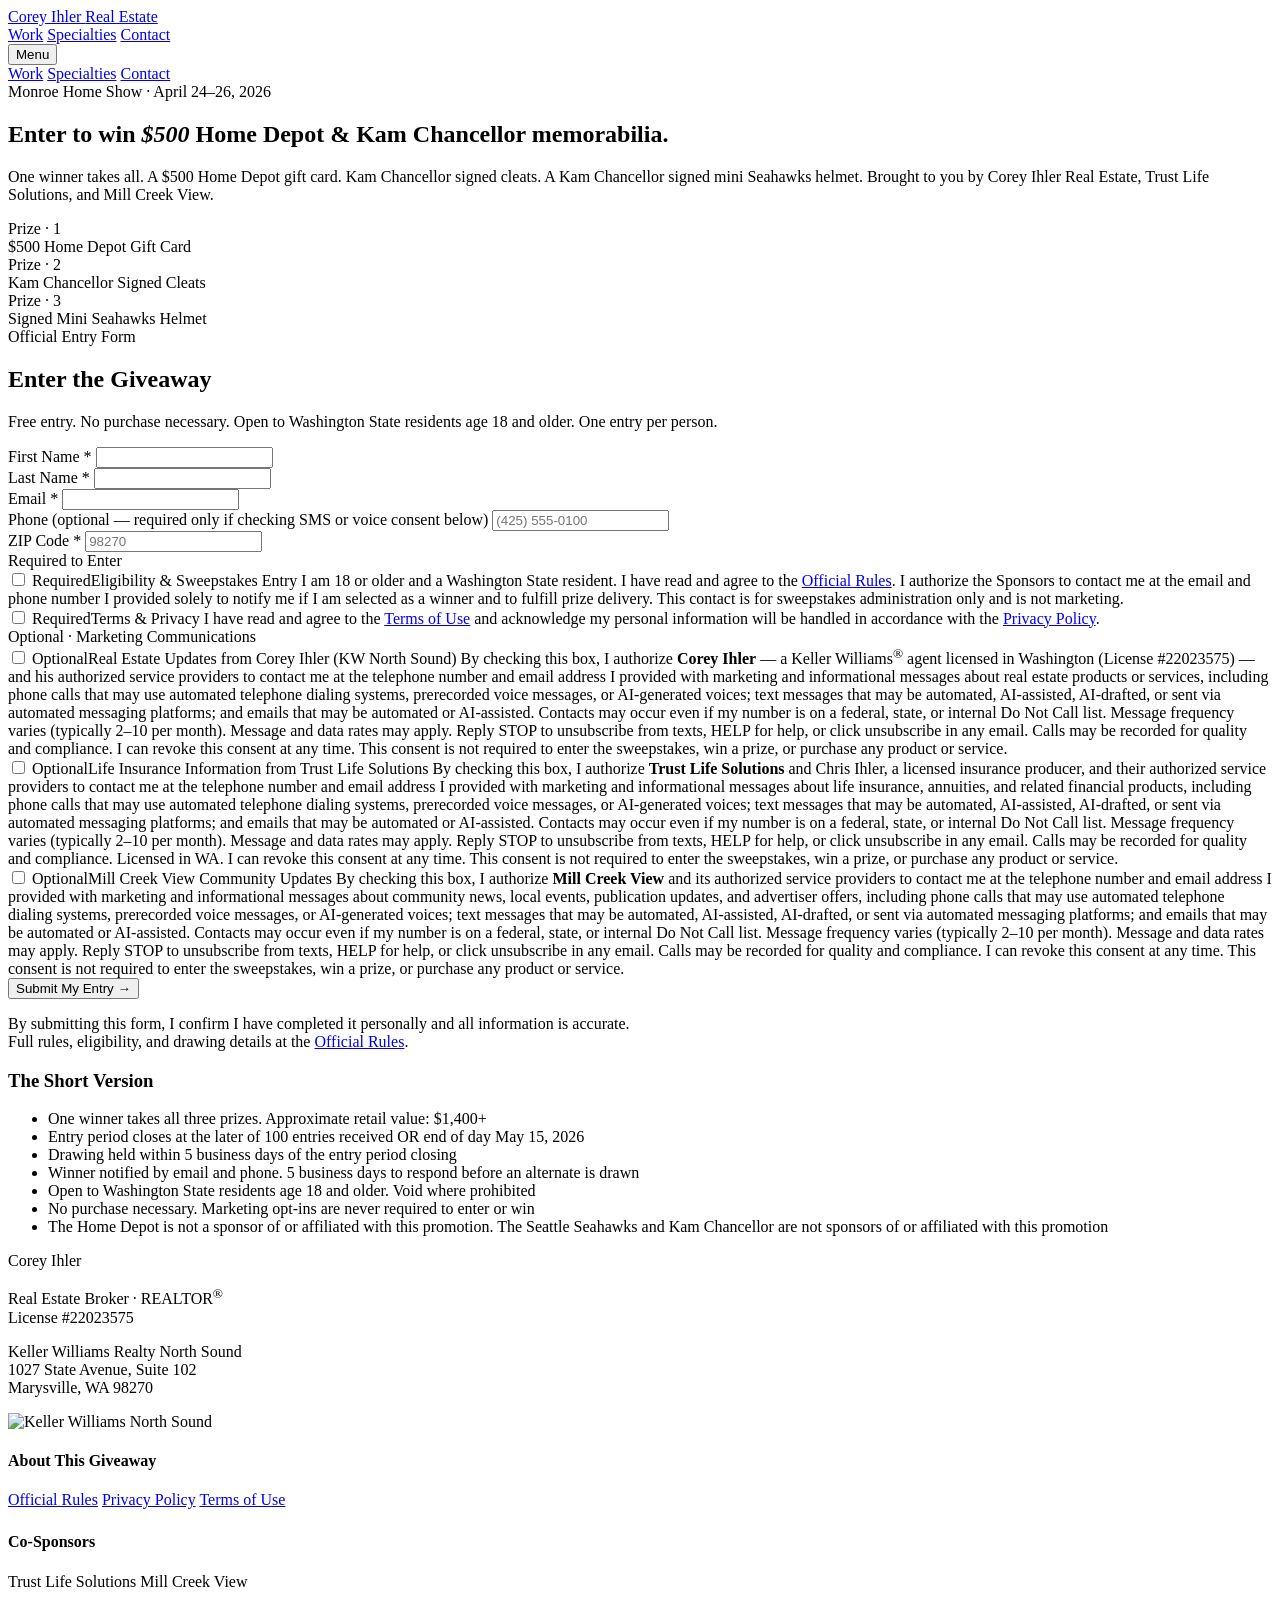
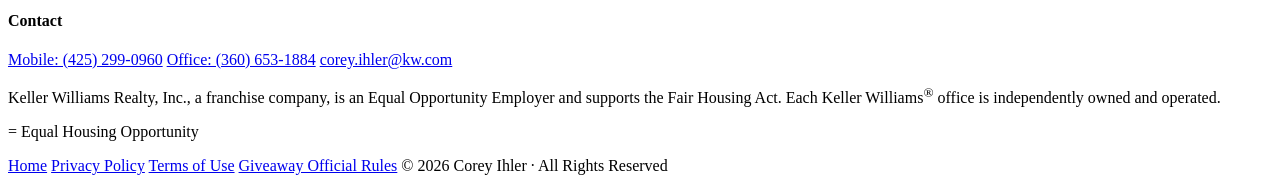
==== public/monroe-giveaway.html @ e92756ac "Initial commit: Corey Ihler real estate site v1 - Monroe Home Show giveaway critical path" ====
<!DOCTYPE html>
<html lang="en">
<head>
  <meta charset="UTF-8">
  <meta name="viewport" content="width=device-width, initial-scale=1.0">
  <title>$500 Home Depot Giveaway + Kam Chancellor Memorabilia | Corey Ihler Real Estate</title>
  <meta name="description" content="Enter to win a $500 Home Depot gift card, Kam Chancellor signed cleats, and a signed mini Seahawks helmet. Open to WA residents 18+. Washington State Evergreen Spring Home Show, April 24–26, 2026.">

  <meta property="og:title" content="$500 Home Depot Giveaway + Seahawks Memorabilia">
  <meta property="og:description" content="One winner takes all. Enter free at the Monroe Home Show or online.">
  <meta property="og:type" content="website">

  <link rel="stylesheet" href="/styles.css">
  <link rel="canonical" href="https://coreyihlerrealestate.com/monroe-giveaway.html">
  <link rel="preconnect" href="https://fonts.googleapis.com">
  <link rel="preconnect" href="https://fonts.gstatic.com" crossorigin>
</head>
<body>

  <!-- Navigation (minimal for focused landing page) -->
  <nav class="nav">
    <div class="nav-inner">
      <a href="/" class="brand">
        Corey Ihler <span>Real Estate</span>
      </a>
      <div class="nav-links">
        <a href="/#work">Work</a>
        <a href="/#niches">Specialties</a>
        <a href="/#contact">Contact</a>
      </div>
      <button class="nav-toggle" onclick="document.getElementById('mobileMenu').classList.toggle('open')" aria-label="Menu">Menu</button>
    </div>
    <div class="mobile-menu" id="mobileMenu">
      <a href="/#work">Work</a>
      <a href="/#niches">Specialties</a>
      <a href="/#contact">Contact</a>
    </div>
  </nav>

  <!-- Hero -->
  <section class="gv-hero">
    <div class="gv-hero-inner">
      <div class="gv-eyebrow fade-up">Monroe Home Show · April 24–26, 2026</div>
      <h1 class="gv-title fade-up delay-1">
        Enter to win <em>$500</em> Home Depot &amp; Kam Chancellor memorabilia.
      </h1>
      <p class="gv-sub fade-up delay-2">
        One winner takes all. A $500 Home Depot gift card. Kam Chancellor signed cleats. A Kam Chancellor signed mini Seahawks helmet. Brought to you by Corey Ihler Real Estate, Trust Life Solutions, and Mill Creek View.
      </p>

      <div class="gv-prize-strip fade-up delay-3">
        <div class="gv-prize">
          <div class="tag">Prize · 1</div>
          <div class="item">$500 Home Depot Gift Card</div>
        </div>
        <div class="gv-prize">
          <div class="tag">Prize · 2</div>
          <div class="item">Kam Chancellor Signed Cleats</div>
        </div>
        <div class="gv-prize">
          <div class="tag">Prize · 3</div>
          <div class="item">Signed Mini Seahawks Helmet</div>
        </div>
      </div>
    </div>
  </section>

  <!-- Form -->
  <section class="gv-form-section">
    <div class="gv-form-wrap">
      <div class="gv-form-head">
        <div class="eyebrow mb-2">Official Entry Form</div>
        <h2>Enter the Giveaway</h2>
        <p>Free entry. No purchase necessary. Open to Washington State residents age 18 and older. One entry per person.</p>
      </div>

      <form class="gv-form" id="giveawayForm" autocomplete="on" novalidate>

        <!-- Entrant info -->
        <div class="form-row two-col">
          <div class="field">
            <label for="firstName">First Name <span class="required">*</span></label>
            <input type="text" id="firstName" name="firstName" required autocomplete="given-name">
          </div>
          <div class="field">
            <label for="lastName">Last Name <span class="required">*</span></label>
            <input type="text" id="lastName" name="lastName" required autocomplete="family-name">
          </div>
        </div>

        <div class="form-row">
          <div class="field">
            <label for="email">Email <span class="required">*</span></label>
            <input type="email" id="email" name="email" required autocomplete="email">
          </div>
        </div>

        <div class="form-row two-col">
          <div class="field">
            <label for="phone">Phone <span class="optional-note">(optional — required only if checking SMS or voice consent below)</span></label>
            <input type="tel" id="phone" name="phone" autocomplete="tel" placeholder="(425) 555-0100">
          </div>
          <div class="field">
            <label for="zip">ZIP Code <span class="required">*</span></label>
            <input type="text" id="zip" name="zip" required inputmode="numeric" pattern="[0-9]{5}" maxlength="5" autocomplete="postal-code" placeholder="98270">
          </div>
        </div>

        <!-- REQUIRED consents -->
        <div class="consent-section">
          <div class="consent-section-title">Required to Enter</div>

          <div class="consent required">
            <input type="checkbox" id="eligibility" name="eligibility" required>
            <label for="eligibility">
              <span class="consent-head"><span class="req-tag">Required</span>Eligibility &amp; Sweepstakes Entry</span>
              I am 18 or older and a Washington State resident. I have read and agree to the <a href="/official-rules.html" target="_blank">Official Rules</a>. I authorize the Sponsors to contact me at the email and phone number I provided solely to notify me if I am selected as a winner and to fulfill prize delivery.
              <span class="fine">This contact is for sweepstakes administration only and is not marketing.</span>
            </label>
          </div>

          <div class="consent required">
            <input type="checkbox" id="terms" name="terms" required>
            <label for="terms">
              <span class="consent-head"><span class="req-tag">Required</span>Terms &amp; Privacy</span>
              I have read and agree to the <a href="/terms.html" target="_blank">Terms of Use</a> and acknowledge my personal information will be handled in accordance with the <a href="/privacy.html" target="_blank">Privacy Policy</a>.
            </label>
          </div>
        </div>

        <!-- OPTIONAL consents -->
        <div class="consent-section">
          <div class="consent-section-title">Optional · Marketing Communications</div>

          <div class="consent optional">
            <input type="checkbox" id="consentCorey" name="consentCorey">
            <label for="consentCorey">
              <span class="consent-head"><span class="opt-tag">Optional</span>Real Estate Updates from Corey Ihler (KW North Sound)</span>
              By checking this box, I authorize <strong>Corey Ihler</strong> — a Keller Williams<sup>®</sup> agent licensed in Washington (License #22023575) — and his authorized service providers to contact me at the telephone number and email address I provided with marketing and informational messages about real estate products or services, including phone calls that may use automated telephone dialing systems, prerecorded voice messages, or AI-generated voices; text messages that may be automated, AI-assisted, AI-drafted, or sent via automated messaging platforms; and emails that may be automated or AI-assisted.
              <span class="fine">Contacts may occur even if my number is on a federal, state, or internal Do Not Call list. Message frequency varies (typically 2–10 per month). Message and data rates may apply. Reply STOP to unsubscribe from texts, HELP for help, or click unsubscribe in any email. Calls may be recorded for quality and compliance. I can revoke this consent at any time.</span>
              <span class="not-required">This consent is not required to enter the sweepstakes, win a prize, or purchase any product or service.</span>
            </label>
          </div>

          <div class="consent optional">
            <input type="checkbox" id="consentTLS" name="consentTLS">
            <label for="consentTLS">
              <span class="consent-head"><span class="opt-tag">Optional</span>Life Insurance Information from Trust Life Solutions</span>
              By checking this box, I authorize <strong>Trust Life Solutions</strong> and Chris Ihler, a licensed insurance producer, and their authorized service providers to contact me at the telephone number and email address I provided with marketing and informational messages about life insurance, annuities, and related financial products, including phone calls that may use automated telephone dialing systems, prerecorded voice messages, or AI-generated voices; text messages that may be automated, AI-assisted, AI-drafted, or sent via automated messaging platforms; and emails that may be automated or AI-assisted.
              <span class="fine">Contacts may occur even if my number is on a federal, state, or internal Do Not Call list. Message frequency varies (typically 2–10 per month). Message and data rates may apply. Reply STOP to unsubscribe from texts, HELP for help, or click unsubscribe in any email. Calls may be recorded for quality and compliance. Licensed in WA. I can revoke this consent at any time.</span>
              <span class="not-required">This consent is not required to enter the sweepstakes, win a prize, or purchase any product or service.</span>
            </label>
          </div>

          <div class="consent optional">
            <input type="checkbox" id="consentMCV" name="consentMCV">
            <label for="consentMCV">
              <span class="consent-head"><span class="opt-tag">Optional</span>Mill Creek View Community Updates</span>
              By checking this box, I authorize <strong>Mill Creek View</strong> and its authorized service providers to contact me at the telephone number and email address I provided with marketing and informational messages about community news, local events, publication updates, and advertiser offers, including phone calls that may use automated telephone dialing systems, prerecorded voice messages, or AI-generated voices; text messages that may be automated, AI-assisted, AI-drafted, or sent via automated messaging platforms; and emails that may be automated or AI-assisted.
              <span class="fine">Contacts may occur even if my number is on a federal, state, or internal Do Not Call list. Message frequency varies (typically 2–10 per month). Message and data rates may apply. Reply STOP to unsubscribe from texts, HELP for help, or click unsubscribe in any email. Calls may be recorded for quality and compliance. I can revoke this consent at any time.</span>
              <span class="not-required">This consent is not required to enter the sweepstakes, win a prize, or purchase any product or service.</span>
            </label>
          </div>
        </div>

        <div class="gv-submit">
          <button type="submit" class="btn btn-accent btn-lg" id="submitBtn">
            Submit My Entry <span class="arrow">→</span>
          </button>
        </div>

        <p class="form-footer-note">
          By submitting this form, I confirm I have completed it personally and all information is accurate.<br>
          Full rules, eligibility, and drawing details at the <a href="/official-rules.html">Official Rules</a>.
        </p>

      </form>

      <!-- Rules summary -->
      <div class="rules-box">
        <h3>The Short Version</h3>
        <ul>
          <li>One winner takes all three prizes. Approximate retail value: $1,400+</li>
          <li>Entry period closes at the later of 100 entries received OR end of day May 15, 2026</li>
          <li>Drawing held within 5 business days of the entry period closing</li>
          <li>Winner notified by email and phone. 5 business days to respond before an alternate is drawn</li>
          <li>Open to Washington State residents age 18 and older. Void where prohibited</li>
          <li>No purchase necessary. Marketing opt-ins are never required to enter or win</li>
          <li>The Home Depot is not a sponsor of or affiliated with this promotion. The Seattle Seahawks and Kam Chancellor are not sponsors of or affiliated with this promotion</li>
        </ul>
      </div>
    </div>
  </section>

  <!-- Footer -->
  <footer class="footer">
    <div class="wrap">
      <div class="footer-grid">
        <div>
          <div class="footer-brand">Corey Ihler</div>
          <p>Real Estate Broker · REALTOR<sup>®</sup><br>License #22023575</p>
          <p style="margin-top: 1rem;">
            Keller Williams Realty North Sound<br>
            1027 State Avenue, Suite 102<br>
            Marysville, WA 98270
          </p>
          <div class="footer-kw">
            <img src="/images/kw-north-sound-logo.jpg" alt="Keller Williams North Sound">
          </div>
        </div>

        <div>
          <h4>About This Giveaway</h4>
          <div class="footer-nav">
            <a href="/official-rules.html">Official Rules</a>
            <a href="/privacy.html">Privacy Policy</a>
            <a href="/terms.html">Terms of Use</a>
          </div>
          <h4 style="margin-top: 1.5rem;">Co-Sponsors</h4>
          <div class="footer-nav">
            <span>Trust Life Solutions</span>
            <span>Mill Creek View</span>
          </div>
        </div>

        <div>
          <h4>Contact</h4>
          <div class="footer-contact">
            <a href="tel:+14252990960">Mobile: (425) 299-0960</a>
            <a href="tel:+13606531884">Office: (360) 653-1884</a>
            <a href="mailto:corey.ihler@kw.com">corey.ihler@kw.com</a>
          </div>
        </div>
      </div>

      <div class="disclosure">
        <p>Keller Williams Realty, Inc., a franchise company, is an Equal Opportunity Employer and supports the Fair Housing Act. Each Keller Williams<sup>®</sup> office is independently owned and operated.</p>
        <p class="fair-housing">
          <span class="fh-icon">=</span>
          Equal Housing Opportunity
        </p>
        <div class="footer-links">
          <a href="/">Home</a>
          <a href="/privacy.html">Privacy Policy</a>
          <a href="/terms.html">Terms of Use</a>
          <a href="/official-rules.html">Giveaway Official Rules</a>
          <span>&copy; 2026 Corey Ihler · All Rights Reserved</span>
        </div>
      </div>
    </div>
  </footer>

  <script>
    // Form handling with legal-record logging
    // Captures: timestamp (ISO 8601), user agent, referrer, all fields, consent states,
    // and a hash of the exact consent text shown at time of submission.

    // Hash of the consent text block rendered on this page (regenerate if text changes).
    // This is the "what did the entrant actually see" proof for TCPA records.
    const CONSENT_VERSION = "2026-04-22-v1";

    const form = document.getElementById('giveawayForm');
    const submitBtn = document.getElementById('submitBtn');

    form.addEventListener('submit', async function(e) {
      e.preventDefault();

      // Validate required consents
      if (!document.getElementById('eligibility').checked ||
          !document.getElementById('terms').checked) {
        alert('Please confirm eligibility and agree to the Terms & Privacy Policy to enter.');
        return;
      }

      // If SMS/voice-requiring consents checked, phone must be present
      const needsPhone = document.getElementById('consentCorey').checked ||
                         document.getElementById('consentTLS').checked ||
                         document.getElementById('consentMCV').checked;
      const phoneVal = document.getElementById('phone').value.trim();

      if (needsPhone && !phoneVal) {
        alert('A phone number is required to opt in to SMS or voice marketing. Either enter a phone number or uncheck those optional boxes.');
        return;
      }

      submitBtn.disabled = true;
      submitBtn.innerHTML = 'Submitting...';

      const payload = {
        // Entrant info
        firstName: document.getElementById('firstName').value.trim(),
        lastName: document.getElementById('lastName').value.trim(),
        email: document.getElementById('email').value.trim().toLowerCase(),
        phone: phoneVal,
        zip: document.getElementById('zip').value.trim(),

        // Consent states — the legal record
        consents: {
          eligibility: document.getElementById('eligibility').checked,
          terms: document.getElementById('terms').checked,
          marketingCorey: document.getElementById('consentCorey').checked,
          marketingTLS: document.getElementById('consentTLS').checked,
          marketingMCV: document.getElementById('consentMCV').checked
        },

        // Metadata for compliance record
        meta: {
          timestamp: new Date().toISOString(),
          userAgent: navigator.userAgent,
          referrer: document.referrer || 'direct',
          pageUrl: window.location.href,
          consentVersion: CONSENT_VERSION,
          language: navigator.language,
          screenSize: `${window.screen.width}x${window.screen.height}`
        }
      };

      try {
        // Endpoint stub — wire to Cloudflare Worker / GHL webhook once deployed
        const endpoint = '/api/submit-entry';

        const response = await fetch(endpoint, {
          method: 'POST',
          headers: { 'Content-Type': 'application/json' },
          body: JSON.stringify(payload)
        });

        if (response.ok || response.status === 404) {
          // 404 is a stub-mode fallback — still show success so booth operators
          // aren't blocked before the endpoint is wired. Record locally for recovery.
          try {
            const backup = JSON.parse(localStorage.getItem('giveaway_entries') || '[]');
            backup.push(payload);
            localStorage.setItem('giveaway_entries', JSON.stringify(backup));
          } catch (storageErr) {
            console.warn('Local backup failed:', storageErr);
          }
          window.location.href = '/thank-you.html';
        } else {
          throw new Error('Submission failed');
        }
      } catch (err) {
        console.error('Submit error:', err);
        // Local backup on network failure — offline tablet scenario
        try {
          const backup = JSON.parse(localStorage.getItem('giveaway_entries_failed') || '[]');
          backup.push(payload);
          localStorage.setItem('giveaway_entries_failed', JSON.stringify(backup));
          window.location.href = '/thank-you.html';
        } catch (storageErr) {
          alert('Submission failed. Please try again or ask booth staff for a paper entry card.');
          submitBtn.disabled = false;
          submitBtn.innerHTML = 'Submit My Entry <span class="arrow">→</span>';
        }
      }
    });

    // Auto-focus phone field when a marketing consent is checked
    ['consentCorey', 'consentTLS', 'consentMCV'].forEach(id => {
      document.getElementById(id).addEventListener('change', function() {
        if (this.checked && !document.getElementById('phone').value.trim()) {
          document.getElementById('phone').focus();
        }
      });
    });
  </script>

</body>
</html>
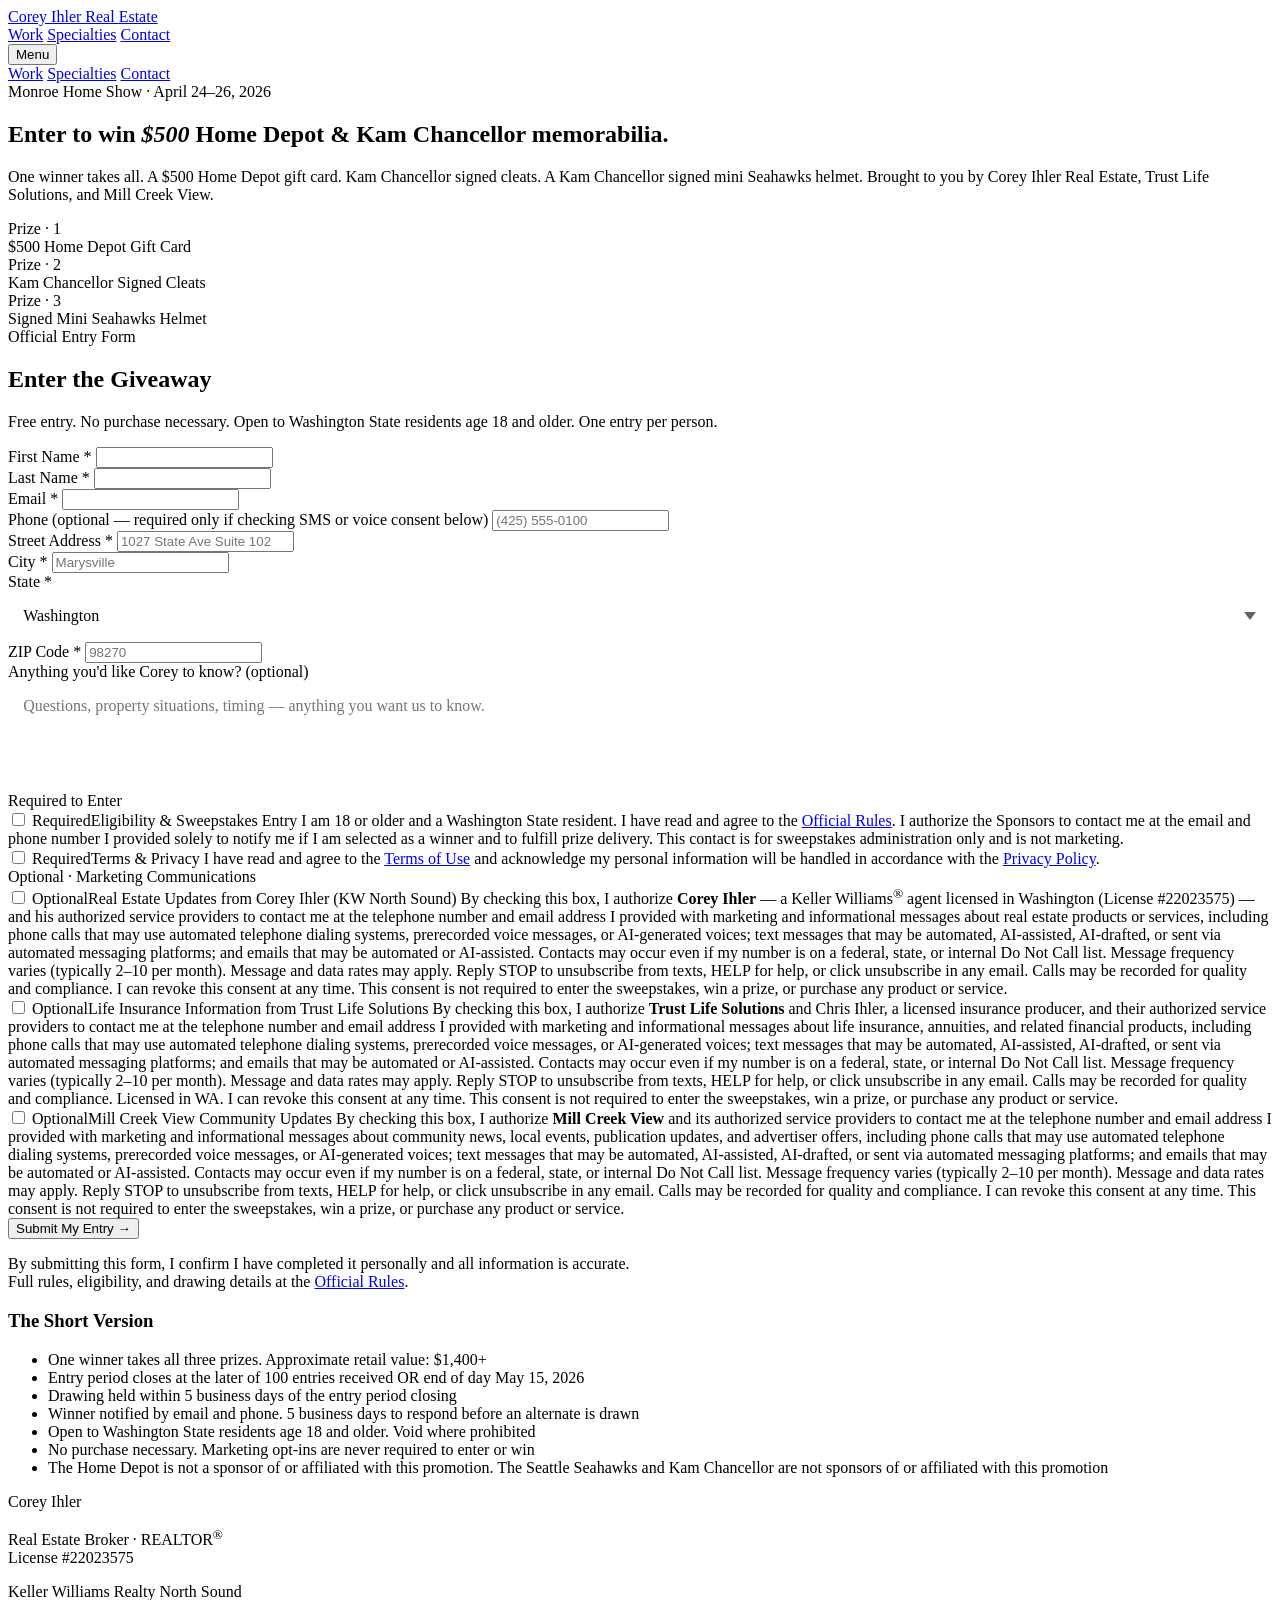
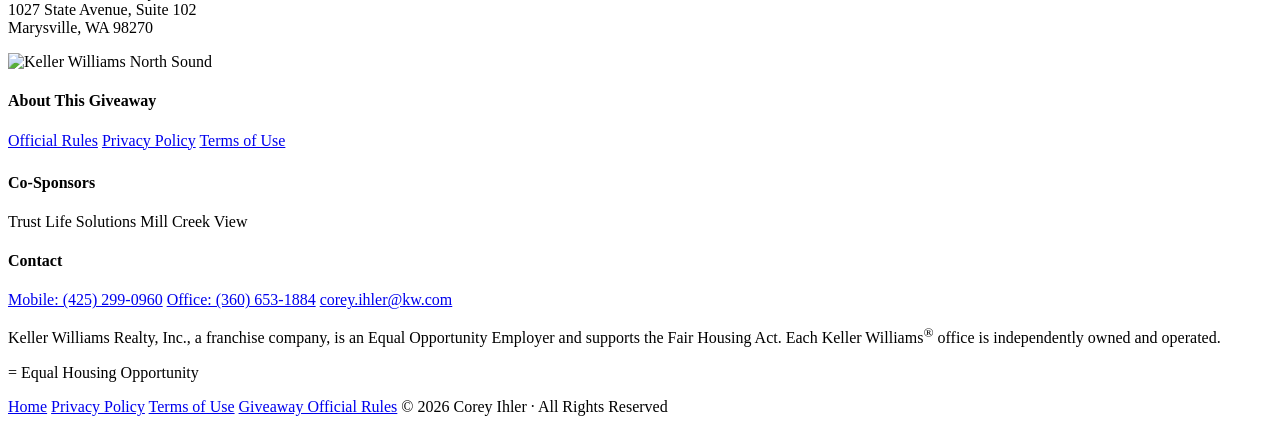
==== commit e9c28359: "Add street/city/state/notes to giveaway form" ====
--- a/public/monroe-giveaway.html
+++ b/public/monroe-giveaway.html
@@ -14,6 +14,41 @@
   <link rel="canonical" href="https://coreyihlerrealestate.com/monroe-giveaway.html">
   <link rel="preconnect" href="https://fonts.googleapis.com">
   <link rel="preconnect" href="https://fonts.gstatic.com" crossorigin>
+  <style>
+    /* Form additions for address + notes fields */
+    .field select,
+    .field textarea {
+      width: 100%;
+      padding: 0.85rem 0.95rem;
+      font-family: var(--sans);
+      font-size: 1rem;
+      background: var(--paper);
+      border: 1px solid var(--rule);
+      color: var(--ink);
+      transition: border-color 0.2s;
+      border-radius: 0;
+      line-height: 1.5;
+    }
+    .field select:focus,
+    .field textarea:focus {
+      outline: 0;
+      border-color: var(--ink);
+    }
+    .field textarea {
+      resize: vertical;
+      min-height: 80px;
+      font-family: var(--sans);
+    }
+    .field select {
+      appearance: none;
+      -webkit-appearance: none;
+      background-image: url("data:image/svg+xml;utf8,<svg xmlns='http://www.w3.org/2000/svg' width='12' height='8' viewBox='0 0 12 8'><path fill='%235b6770' d='M6 8L0 0h12z'/></svg>");
+      background-repeat: no-repeat;
+      background-position: right 1rem center;
+      padding-right: 2.5rem;
+      cursor: pointer;
+    }
+  </style>
 </head>
 <body>
 
@@ -95,14 +130,94 @@
           </div>
         </div>
 
-        <div class="form-row two-col">
+        <div class="form-row">
           <div class="field">
             <label for="phone">Phone <span class="optional-note">(optional — required only if checking SMS or voice consent below)</span></label>
             <input type="tel" id="phone" name="phone" autocomplete="tel" placeholder="(425) 555-0100">
           </div>
+        </div>
+
+        <div class="form-row">
+          <div class="field">
+            <label for="street">Street Address <span class="required">*</span></label>
+            <input type="text" id="street" name="street" required autocomplete="street-address" placeholder="1027 State Ave Suite 102">
+          </div>
+        </div>
+
+        <div class="form-row two-col">
+          <div class="field">
+            <label for="city">City <span class="required">*</span></label>
+            <input type="text" id="city" name="city" required autocomplete="address-level2" placeholder="Marysville">
+          </div>
+          <div class="field">
+            <label for="state">State <span class="required">*</span></label>
+            <select id="state" name="state" required autocomplete="address-level1">
+              <option value="WA" selected>Washington</option>
+              <option value="AL">Alabama</option>
+              <option value="AK">Alaska</option>
+              <option value="AZ">Arizona</option>
+              <option value="AR">Arkansas</option>
+              <option value="CA">California</option>
+              <option value="CO">Colorado</option>
+              <option value="CT">Connecticut</option>
+              <option value="DE">Delaware</option>
+              <option value="DC">District of Columbia</option>
+              <option value="FL">Florida</option>
+              <option value="GA">Georgia</option>
+              <option value="HI">Hawaii</option>
+              <option value="ID">Idaho</option>
+              <option value="IL">Illinois</option>
+              <option value="IN">Indiana</option>
+              <option value="IA">Iowa</option>
+              <option value="KS">Kansas</option>
+              <option value="KY">Kentucky</option>
+              <option value="LA">Louisiana</option>
+              <option value="ME">Maine</option>
+              <option value="MD">Maryland</option>
+              <option value="MA">Massachusetts</option>
+              <option value="MI">Michigan</option>
+              <option value="MN">Minnesota</option>
+              <option value="MS">Mississippi</option>
+              <option value="MO">Missouri</option>
+              <option value="MT">Montana</option>
+              <option value="NE">Nebraska</option>
+              <option value="NV">Nevada</option>
+              <option value="NH">New Hampshire</option>
+              <option value="NJ">New Jersey</option>
+              <option value="NM">New Mexico</option>
+              <option value="NY">New York</option>
+              <option value="NC">North Carolina</option>
+              <option value="ND">North Dakota</option>
+              <option value="OH">Ohio</option>
+              <option value="OK">Oklahoma</option>
+              <option value="OR">Oregon</option>
+              <option value="PA">Pennsylvania</option>
+              <option value="RI">Rhode Island</option>
+              <option value="SC">South Carolina</option>
+              <option value="SD">South Dakota</option>
+              <option value="TN">Tennessee</option>
+              <option value="TX">Texas</option>
+              <option value="UT">Utah</option>
+              <option value="VT">Vermont</option>
+              <option value="VA">Virginia</option>
+              <option value="WV">West Virginia</option>
+              <option value="WI">Wisconsin</option>
+              <option value="WY">Wyoming</option>
+            </select>
+          </div>
+        </div>
+
+        <div class="form-row">
           <div class="field">
             <label for="zip">ZIP Code <span class="required">*</span></label>
             <input type="text" id="zip" name="zip" required inputmode="numeric" pattern="[0-9]{5}" maxlength="5" autocomplete="postal-code" placeholder="98270">
+          </div>
+        </div>
+
+        <div class="form-row">
+          <div class="field">
+            <label for="notes">Anything you'd like Corey to know? <span class="optional-note">(optional)</span></label>
+            <textarea id="notes" name="notes" rows="3" placeholder="Questions, property situations, timing — anything you want us to know."></textarea>
           </div>
         </div>
 
@@ -292,7 +407,11 @@
         lastName: document.getElementById('lastName').value.trim(),
         email: document.getElementById('email').value.trim().toLowerCase(),
         phone: phoneVal,
+        street: document.getElementById('street').value.trim(),
+        city: document.getElementById('city').value.trim(),
+        state: document.getElementById('state').value.trim(),
         zip: document.getElementById('zip').value.trim(),
+        notes: document.getElementById('notes').value.trim(),
 
         // Consent states — the legal record
         consents: {
@@ -316,32 +435,40 @@
       };
 
       try {
-        // Endpoint stub — wire to Cloudflare Worker / GHL webhook once deployed
-        const endpoint = '/api/submit-entry';
-
+        // Google Apps Script Web App endpoint — appends a row to the Google Sheet
+        // owned by ihlerconsulting@gmail.com. No email notifications, database-only storage.
+        const endpoint = 'https://script.google.com/macros/s/AKfycbyLVjce7592X4WZ6tJUwk9l2wRfD3A4HQ-OqiKW4OEU3TTMhj-xflW46QrBeCClRatd/exec';
+
+        // Apps Script web apps require text/plain to avoid a CORS preflight (OPTIONS)
+        // request that Google's runtime does not handle. The script still parses the
+        // body as JSON via JSON.parse(e.postData.contents).
         const response = await fetch(endpoint, {
           method: 'POST',
-          headers: { 'Content-Type': 'application/json' },
-          body: JSON.stringify(payload)
+          mode: 'cors',
+          headers: { 'Content-Type': 'text/plain;charset=utf-8' },
+          body: JSON.stringify(payload),
+          redirect: 'follow'
         });
 
-        if (response.ok || response.status === 404) {
-          // 404 is a stub-mode fallback — still show success so booth operators
-          // aren't blocked before the endpoint is wired. Record locally for recovery.
+        if (response.ok) {
+          // Success — also keep a local backup on the tablet as belt-and-suspenders
+          // recovery in case the Sheet is ever accidentally cleared
           try {
             const backup = JSON.parse(localStorage.getItem('giveaway_entries') || '[]');
             backup.push(payload);
             localStorage.setItem('giveaway_entries', JSON.stringify(backup));
           } catch (storageErr) {
-            console.warn('Local backup failed:', storageErr);
+            console.warn('Local backup failed (non-blocking):', storageErr);
           }
           window.location.href = '/thank-you.html';
         } else {
-          throw new Error('Submission failed');
+          throw new Error('Endpoint returned ' + response.status);
         }
       } catch (err) {
         console.error('Submit error:', err);
-        // Local backup on network failure — offline tablet scenario
+        // Network failure or service outage — save locally so booth ops aren't blocked.
+        // Staff can recover entries from localStorage at end of shift via browser devtools:
+        //   JSON.parse(localStorage.getItem('giveaway_entries_failed'))
         try {
           const backup = JSON.parse(localStorage.getItem('giveaway_entries_failed') || '[]');
           backup.push(payload);
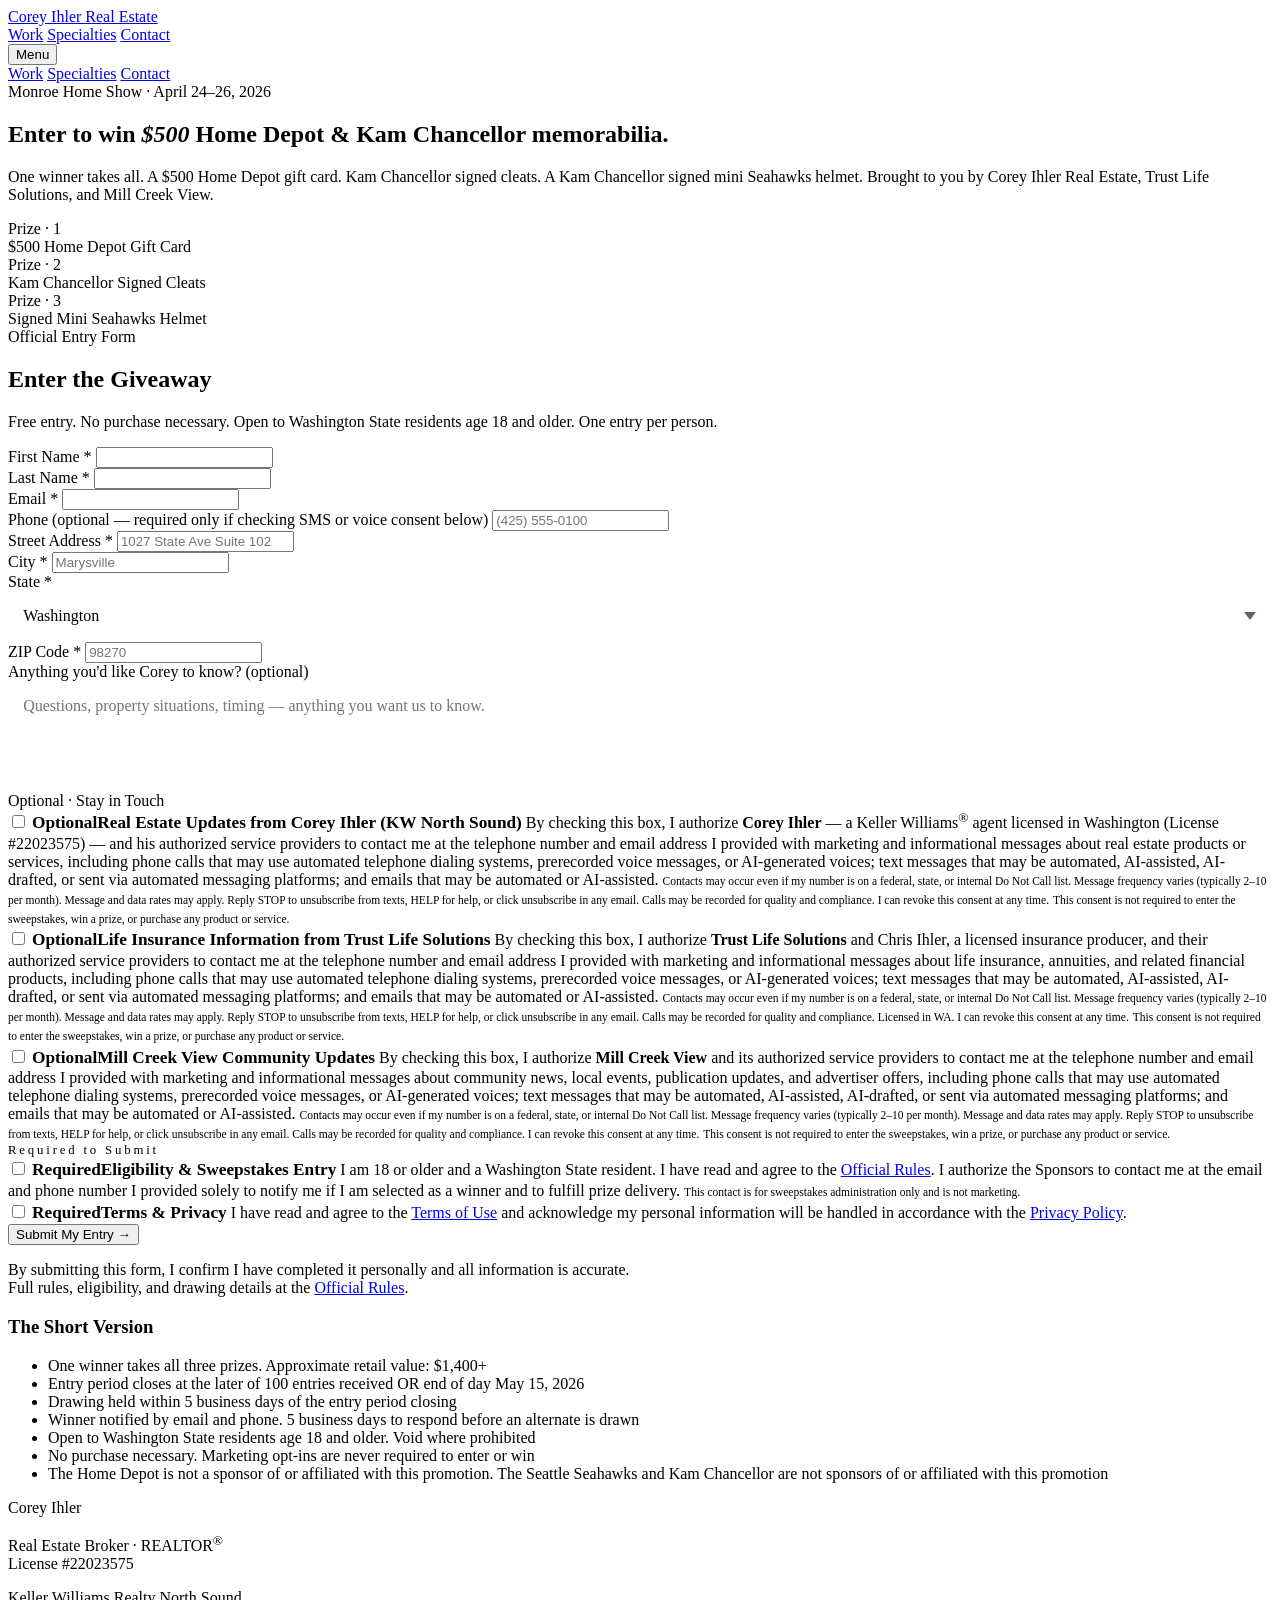
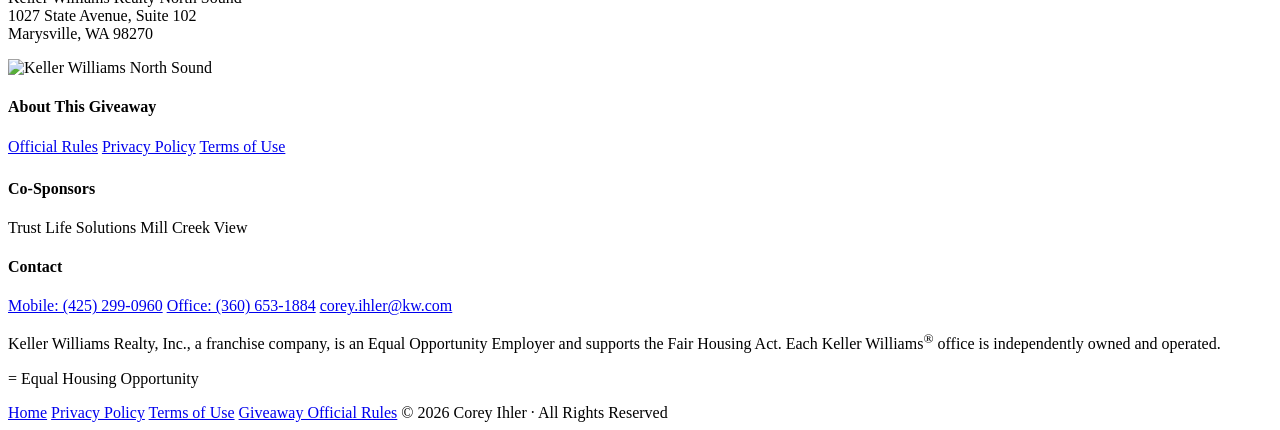
==== commit d3273c0b: "Reorder consents: optional top, required bottom with accent styling" ====
--- a/public/monroe-giveaway.html
+++ b/public/monroe-giveaway.html
@@ -47,6 +47,38 @@
       background-position: right 1rem center;
       padding-right: 2.5rem;
       cursor: pointer;
+    }
+
+    /* Bigger, more legible consent headlines */
+    .consent .consent-head {
+      font-size: 1.08rem;
+      font-weight: 700;
+      line-height: 1.35;
+      margin-bottom: 0.55rem;
+      color: var(--ink);
+    }
+
+    /* Smaller, denser fine print */
+    .consent .fine,
+    .consent .not-required {
+      font-size: 0.72rem;
+      line-height: 1.5;
+    }
+
+    /* Required section visual accent — scroll-safe and hard to miss */
+    .required-section {
+      background: var(--cream);
+      padding: var(--s3);
+      margin-top: var(--s4);
+      border-left: 3px solid var(--accent);
+    }
+    .required-section .consent.required {
+      background: var(--paper);
+    }
+    .required-section-title {
+      color: var(--accent) !important;
+      font-size: 0.8rem !important;
+      letter-spacing: 0.22em !important;
     }
   </style>
 </head>
@@ -221,31 +253,9 @@
           </div>
         </div>
 
-        <!-- REQUIRED consents -->
+        <!-- OPTIONAL consents (shown first — entrants can skip, but most should consider) -->
         <div class="consent-section">
-          <div class="consent-section-title">Required to Enter</div>
-
-          <div class="consent required">
-            <input type="checkbox" id="eligibility" name="eligibility" required>
-            <label for="eligibility">
-              <span class="consent-head"><span class="req-tag">Required</span>Eligibility &amp; Sweepstakes Entry</span>
-              I am 18 or older and a Washington State resident. I have read and agree to the <a href="/official-rules.html" target="_blank">Official Rules</a>. I authorize the Sponsors to contact me at the email and phone number I provided solely to notify me if I am selected as a winner and to fulfill prize delivery.
-              <span class="fine">This contact is for sweepstakes administration only and is not marketing.</span>
-            </label>
-          </div>
-
-          <div class="consent required">
-            <input type="checkbox" id="terms" name="terms" required>
-            <label for="terms">
-              <span class="consent-head"><span class="req-tag">Required</span>Terms &amp; Privacy</span>
-              I have read and agree to the <a href="/terms.html" target="_blank">Terms of Use</a> and acknowledge my personal information will be handled in accordance with the <a href="/privacy.html" target="_blank">Privacy Policy</a>.
-            </label>
-          </div>
-        </div>
-
-        <!-- OPTIONAL consents -->
-        <div class="consent-section">
-          <div class="consent-section-title">Optional · Marketing Communications</div>
+          <div class="consent-section-title">Optional · Stay in Touch</div>
 
           <div class="consent optional">
             <input type="checkbox" id="consentCorey" name="consentCorey">
@@ -274,6 +284,28 @@
               By checking this box, I authorize <strong>Mill Creek View</strong> and its authorized service providers to contact me at the telephone number and email address I provided with marketing and informational messages about community news, local events, publication updates, and advertiser offers, including phone calls that may use automated telephone dialing systems, prerecorded voice messages, or AI-generated voices; text messages that may be automated, AI-assisted, AI-drafted, or sent via automated messaging platforms; and emails that may be automated or AI-assisted.
               <span class="fine">Contacts may occur even if my number is on a federal, state, or internal Do Not Call list. Message frequency varies (typically 2–10 per month). Message and data rates may apply. Reply STOP to unsubscribe from texts, HELP for help, or click unsubscribe in any email. Calls may be recorded for quality and compliance. I can revoke this consent at any time.</span>
               <span class="not-required">This consent is not required to enter the sweepstakes, win a prize, or purchase any product or service.</span>
+            </label>
+          </div>
+        </div>
+
+        <!-- REQUIRED consents (bottom, directly above Submit for maximum visibility) -->
+        <div class="consent-section required-section">
+          <div class="consent-section-title required-section-title">Required to Submit</div>
+
+          <div class="consent required">
+            <input type="checkbox" id="eligibility" name="eligibility" required>
+            <label for="eligibility">
+              <span class="consent-head"><span class="req-tag">Required</span>Eligibility &amp; Sweepstakes Entry</span>
+              I am 18 or older and a Washington State resident. I have read and agree to the <a href="/official-rules.html" target="_blank">Official Rules</a>. I authorize the Sponsors to contact me at the email and phone number I provided solely to notify me if I am selected as a winner and to fulfill prize delivery.
+              <span class="fine">This contact is for sweepstakes administration only and is not marketing.</span>
+            </label>
+          </div>
+
+          <div class="consent required">
+            <input type="checkbox" id="terms" name="terms" required>
+            <label for="terms">
+              <span class="consent-head"><span class="req-tag">Required</span>Terms &amp; Privacy</span>
+              I have read and agree to the <a href="/terms.html" target="_blank">Terms of Use</a> and acknowledge my personal information will be handled in accordance with the <a href="/privacy.html" target="_blank">Privacy Policy</a>.
             </label>
           </div>
         </div>
